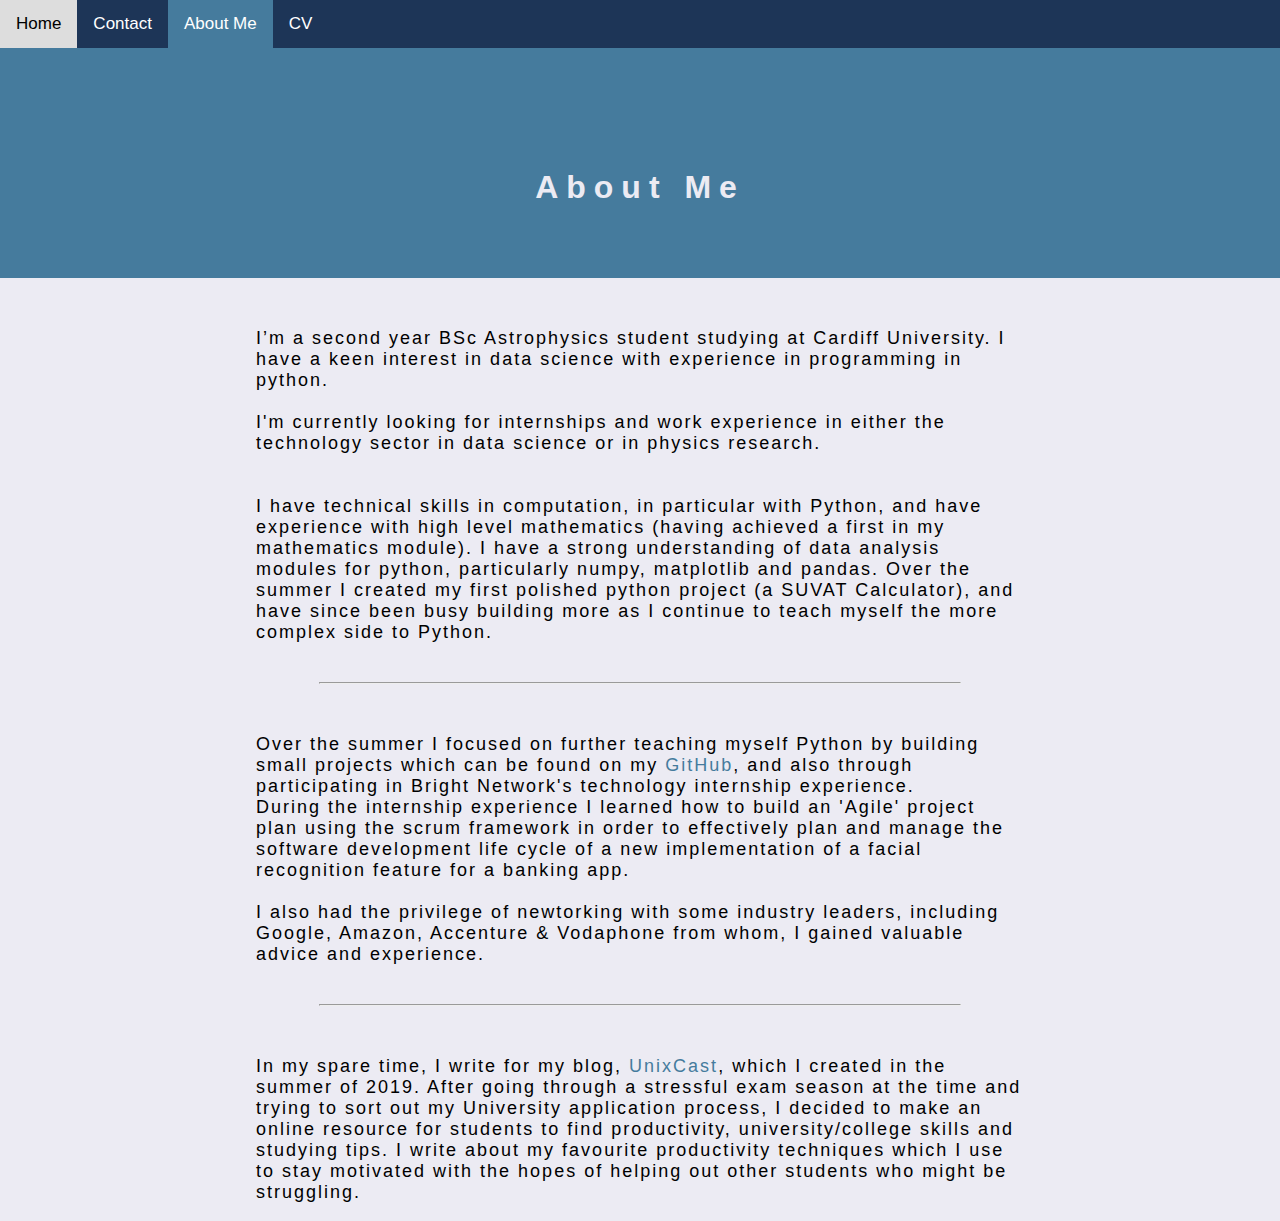
==== about.html @ d6f5c491 "Add files via upload" ====
<!DOCTYPE html>
<html>
  <head>
    <link rel="stylesheet" type="text/css" href="about.css">
    <link rel="shortcut icon" type="image/x-icon" href="favicon.ico">
    <title>About Me</title>
  </head>
  <body>
    <div class="topnav">
      <a href="index.html">Home</a>
      <a href="contact.html">Contact</a>
      <a class="active" href="about.html">About Me</a>
      <a href="cv.html">CV</a>
    </div>
    <div class="wrapper">
      <div class="top">
      <h1 class="header">About Me</h1>
    </div>
    <div class="mid">
      <p class="about">
        I’m a second year BSc Astrophysics student studying at Cardiff University.
        I have a keen interest in data science with experience in programming in python.<br><br>
        I'm currently looking for internships and work experience in either the technology sector in data science or in physics research.<br>
        <br><br>
        I have technical skills in computation, in particular with Python, and have experience with high level mathematics (having achieved a first in my mathematics module). I have a strong understanding of data analysis modules for python, particularly numpy, matplotlib and pandas.
        Over the summer I created my first polished python project (a SUVAT Calculator), and have since been busy building more as I continue to teach myself the more complex side to Python.
        <br><br><hr style="width:50%">
        <p class="about">Over the summer I focused on further teaching myself Python by building small projects which can be found on my <a href="https://github.com/lewis-cooper" style="color:#457B9D; text-decoration: none" target="_blank">GitHub</a>, and also through participating in Bright Network's technology internship experience. <br> During the internship experience
        I learned how to build an 'Agile' project plan using the scrum framework in order to effectively plan and manage the software development life cycle of a new implementation of a facial recognition feature for a banking app.<br><br>
        I also had the privilege of newtorking with some industry leaders, including Google, Amazon, Accenture & Vodaphone from whom, I gained valuable advice and experience.<br><br><hr style="width:50%">
        <p class="about">In my spare time, I write for my blog, <a href="https://unixcast.com/" style="color:#457B9D; text-decoration: none" target="_blank">UnixCast</a>, which I created in the summer of 2019. After going through a stressful exam season at the time and trying to sort out my University application process, I decided to make an online resource for students to find  productivity, university/college skills and studying tips. I write about my favourite productivity techniques which I use to stay motivated with the hopes of helping out other students who might be struggling.
        </p>
    </div>
    </div>
  </body>
</html>
---- about.css ----
body {
  align-items: center;
  height: 100%;
  width: 100%;
  margin: 0px 0px;
  padding: 0px;
  background-color: #ECEBF3;
  font-family: helvetica;
}

.topnav {
  overflow: hidden;
  background-color: #1D3557;
}

.topnav a {
  float: left;
  color: white;
  text-align: center;
  padding: 14px 16px;
  text-decoration: none;
  font-size: 17px;
}

.topnav a:hover {
  background-color: #ddd;
  color: black;
}

.topnav a.active {
  background-color: #457B9D;
  color: white;
}

.top{
  text-align: center;
  background-color: #457B9D;
  padding-top: 100px;
  padding-bottom: 50px;
}
.header{
  color: #ECEBF3;
  letter-spacing: 8px;
}

.about{
  margin-top: 50px;
  margin-left: 20%;
  margin-right: 20%;
  font-size: 18px;
  letter-spacing: 2px;
}
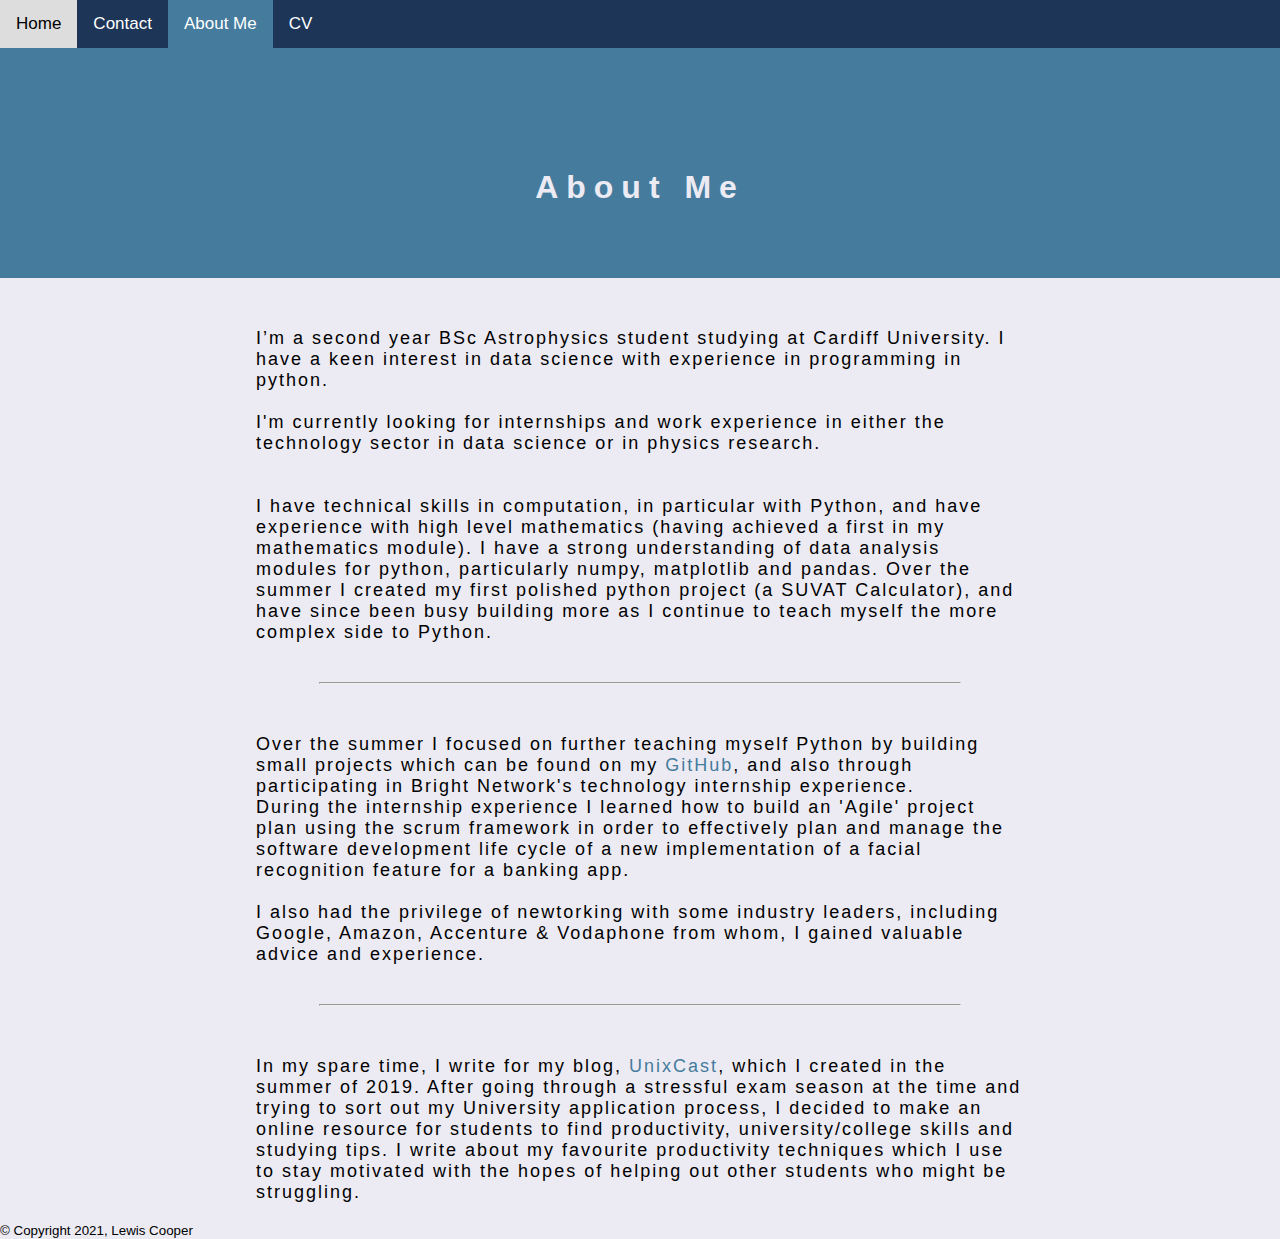
==== commit f2e6fcfc: "Update about.html" ====
--- a/about.html
+++ b/about.html
@@ -32,5 +32,6 @@
         </p>
     </div>
     </div>
+    <footer class="footer"> <small>&copy; Copyright 2021, Lewis Cooper</small> </footer>
   </body>
 </html>
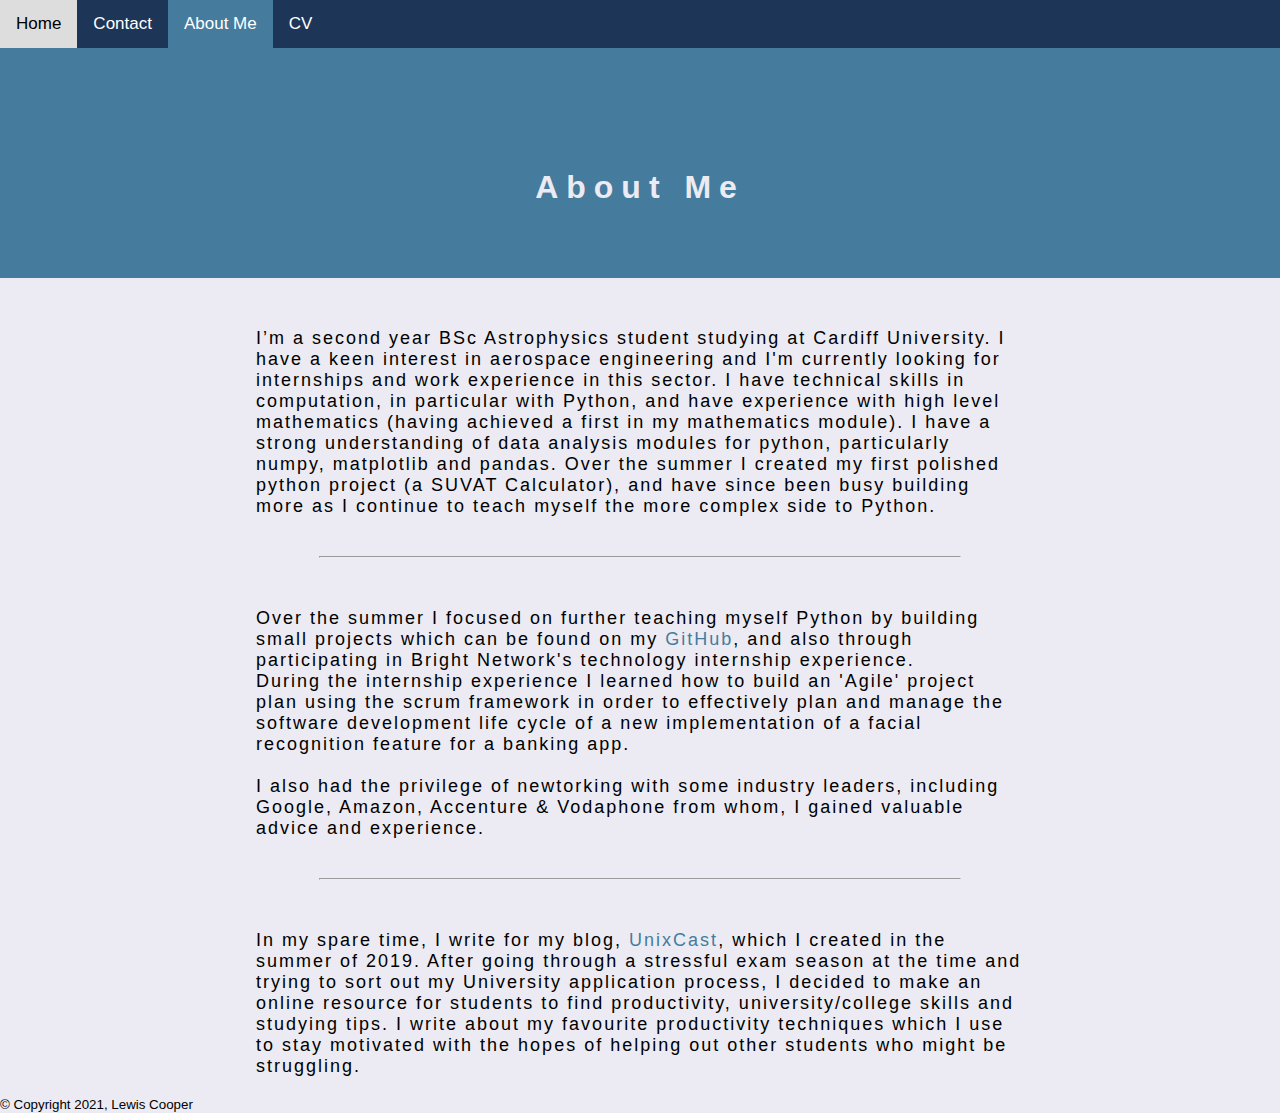
==== commit d84cd580: "Update about.html" ====
--- a/about.html
+++ b/about.html
@@ -19,12 +19,11 @@
     <div class="mid">
       <p class="about">
         I’m a second year BSc Astrophysics student studying at Cardiff University.
-        I have a keen interest in data science with experience in programming in python.<br><br>
-        I'm currently looking for internships and work experience in either the technology sector in data science or in physics research.<br>
-        <br><br>
+        I have a keen interest in aerospace engineering and I'm currently looking for internships and work experience in this sector.
         I have technical skills in computation, in particular with Python, and have experience with high level mathematics (having achieved a first in my mathematics module). I have a strong understanding of data analysis modules for python, particularly numpy, matplotlib and pandas.
         Over the summer I created my first polished python project (a SUVAT Calculator), and have since been busy building more as I continue to teach myself the more complex side to Python.
         <br><br><hr style="width:50%">
+
         <p class="about">Over the summer I focused on further teaching myself Python by building small projects which can be found on my <a href="https://github.com/lewis-cooper" style="color:#457B9D; text-decoration: none" target="_blank">GitHub</a>, and also through participating in Bright Network's technology internship experience. <br> During the internship experience
         I learned how to build an 'Agile' project plan using the scrum framework in order to effectively plan and manage the software development life cycle of a new implementation of a facial recognition feature for a banking app.<br><br>
         I also had the privilege of newtorking with some industry leaders, including Google, Amazon, Accenture & Vodaphone from whom, I gained valuable advice and experience.<br><br><hr style="width:50%">
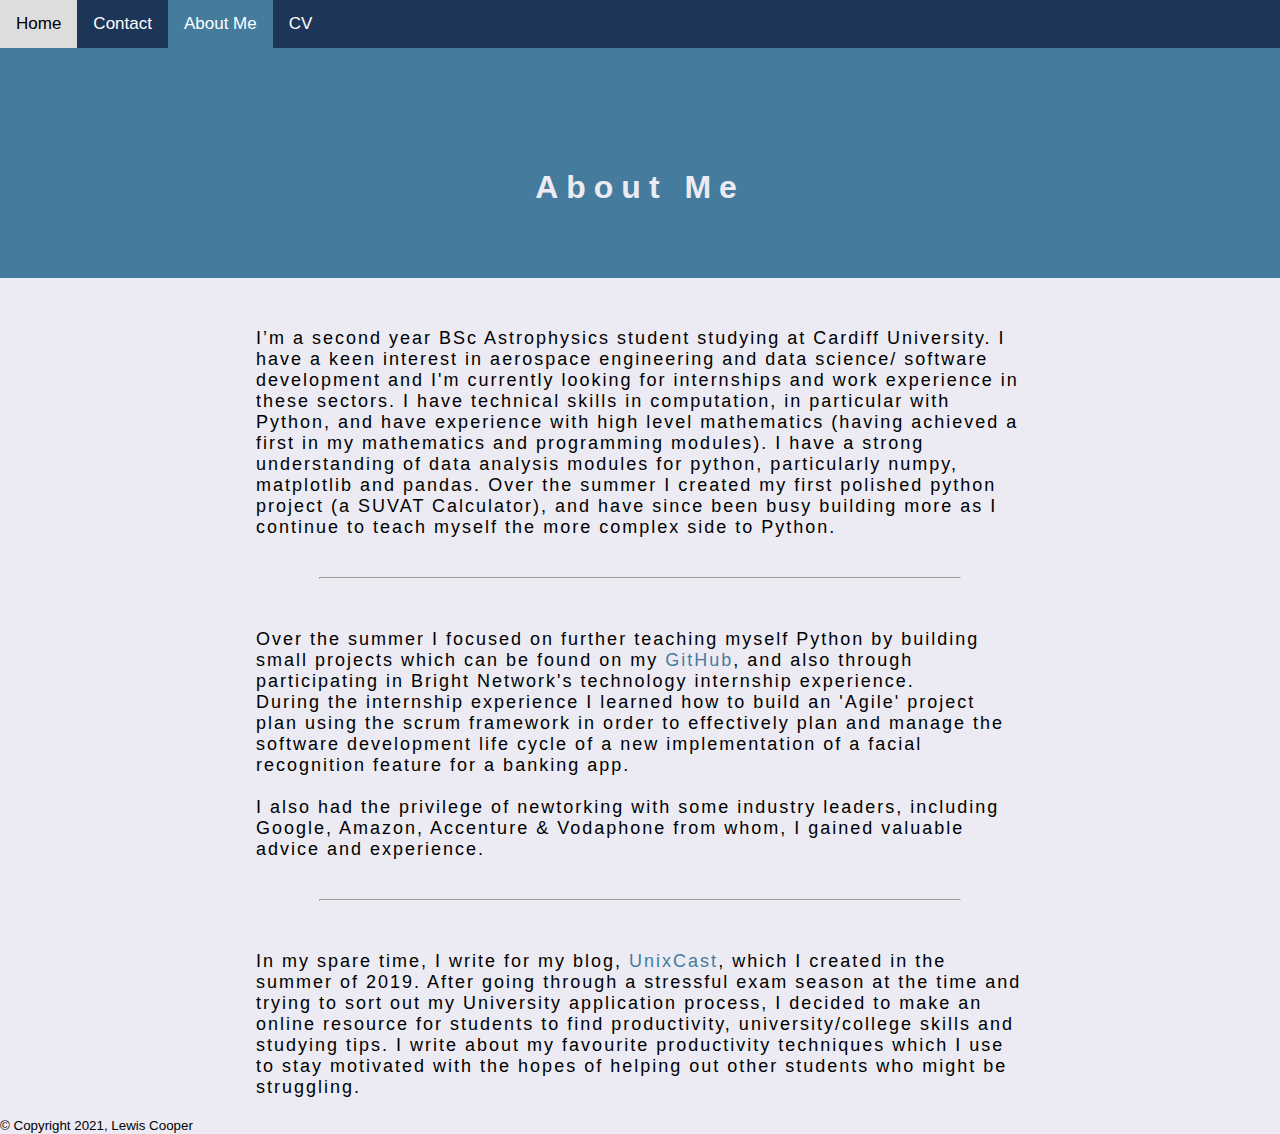
==== commit ece57de0: "Update about.html" ====
--- a/about.html
+++ b/about.html
@@ -19,8 +19,8 @@
     <div class="mid">
       <p class="about">
         I’m a second year BSc Astrophysics student studying at Cardiff University.
-        I have a keen interest in aerospace engineering and I'm currently looking for internships and work experience in this sector.
-        I have technical skills in computation, in particular with Python, and have experience with high level mathematics (having achieved a first in my mathematics module). I have a strong understanding of data analysis modules for python, particularly numpy, matplotlib and pandas.
+        I have a keen interest in aerospace engineering and data science/ software development and I'm currently looking for internships and work experience in these sectors.
+        I have technical skills in computation, in particular with Python, and have experience with high level mathematics (having achieved a first in my mathematics and programming modules). I have a strong understanding of data analysis modules for python, particularly numpy, matplotlib and pandas.
         Over the summer I created my first polished python project (a SUVAT Calculator), and have since been busy building more as I continue to teach myself the more complex side to Python.
         <br><br><hr style="width:50%">
 
